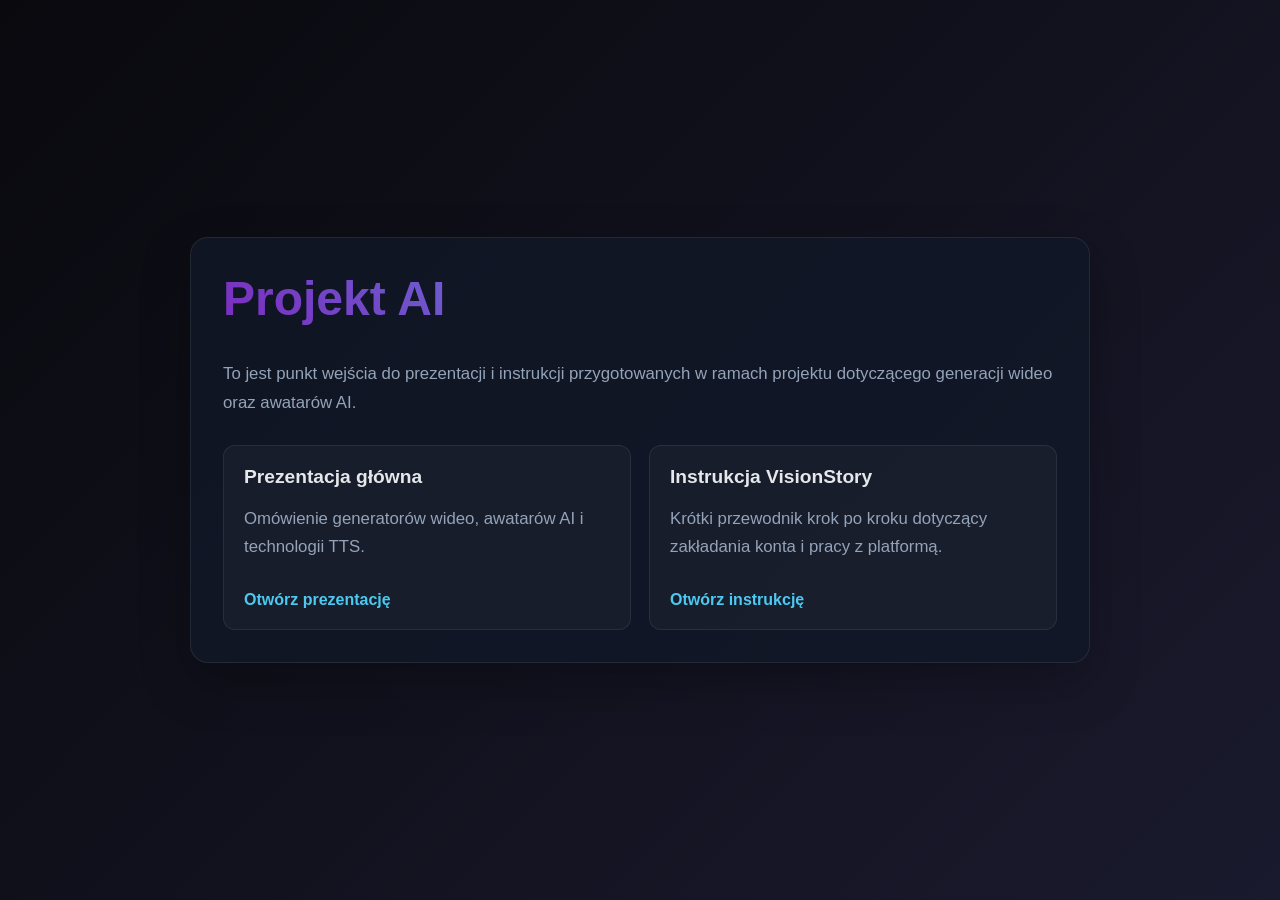
==== index.html @ ec32d887 "wersja wstepna" ====
<!DOCTYPE html>
<html lang="pl">
<head>
  <meta charset="UTF-8" />
  <meta name="viewport" content="width=device-width, initial-scale=1.0" />
  <title>Projekt AI</title>
  <style>
    :root {
      --bg: #0f172a;
      --panel: #111827;
      --panel-2: #1f2937;
      --text: #e5e7eb;
      --muted: #94a3b8;
      --accent: #4cc9f0;
      --accent-2: #7b2cbf;
    }

    * { box-sizing: border-box; }

    body {
      margin: 0;
      min-height: 100vh;
      display: grid;
      place-items: center;
      background: linear-gradient(135deg, #09090e 0%, #1a1a2e 100%);
      color: var(--text);
      font-family: "Segoe UI", Tahoma, Geneva, Verdana, sans-serif;
    }

    .wrap {
      width: min(900px, 90vw);
      background: rgba(17, 24, 39, 0.8);
      border: 1px solid rgba(255,255,255,0.08);
      border-radius: 18px;
      padding: 32px;
      box-shadow: 0 20px 50px rgba(0, 0, 0, 0.25);
    }

    h1 {
      margin-top: 0;
      font-size: clamp(2rem, 4vw, 3rem);
      line-height: 1.2;
      background: linear-gradient(45deg, #7b2cbf, #4cc9f0);
      -webkit-background-clip: text;
      background-clip: text;
      color: transparent;
    }

    p {
      color: var(--muted);
      font-size: 1.05rem;
      line-height: 1.7;
    }

    .grid {
      display: grid;
      grid-template-columns: repeat(auto-fit, minmax(220px, 1fr));
      gap: 18px;
      margin-top: 28px;
    }

    .card {
      background: rgba(255,255,255,0.03);
      border: 1px solid rgba(255,255,255,0.08);
      border-radius: 12px;
      padding: 20px;
      transition: transform 0.2s ease, border-color 0.2s ease;
    }

    .card:hover {
      transform: translateY(-2px);
      border-color: rgba(76, 201, 240, 0.7);
    }

    .card h2 {
      margin: 0 0 10px;
      font-size: 1.2rem;
    }

    .card a {
      display: inline-block;
      margin-top: 12px;
      color: var(--accent);
      text-decoration: none;
      font-weight: 600;
    }

    .card a:hover {
      text-decoration: underline;
    }
  </style>
</head>
<body>
  <main class="wrap">
    <h1>Projekt AI</h1>
    <p>To jest punkt wejścia do prezentacji i instrukcji przygotowanych w ramach projektu dotyczącego generacji wideo oraz awatarów AI.</p>

    <div class="grid">
      <article class="card">
        <h2>Prezentacja główna</h2>
        <p>Omówienie generatorów wideo, awatarów AI i technologii TTS.</p>
        <a href="Prezentacja_Awatary_AI.html">Otwórz prezentację</a>
      </article>

      <article class="card">
        <h2>Instrukcja VisionStory</h2>
        <p>Krótki przewodnik krok po kroku dotyczący zakładania konta i pracy z platformą.</p>
        <a href="Instrukcje/VisionStory.html">Otwórz instrukcję</a>
      </article>
    </div>
  </main>
</body>
</html>
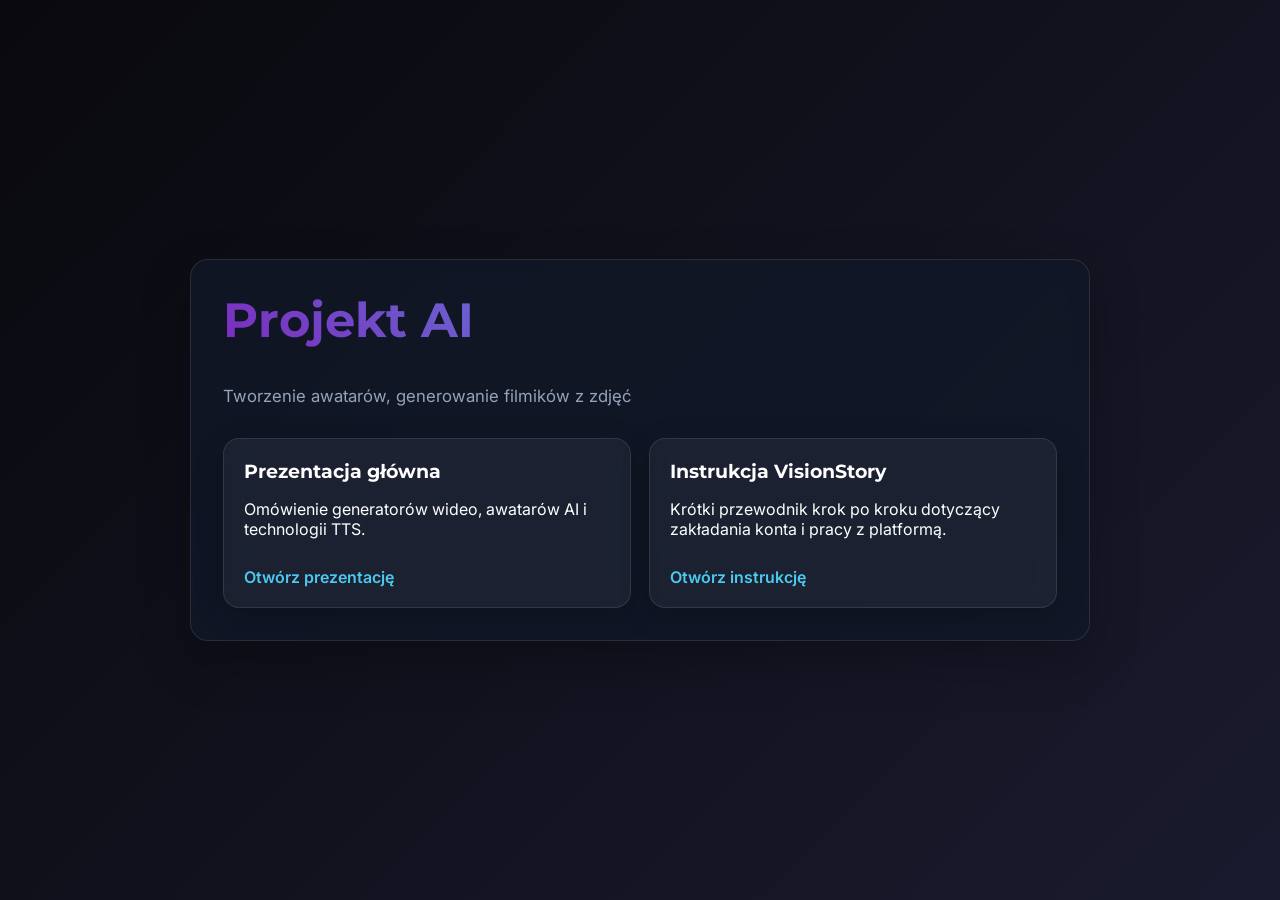
==== commit bf9a767d: "poprawki wizualne" ====
--- a/index.html
+++ b/index.html
@@ -4,50 +4,30 @@
   <meta charset="UTF-8" />
   <meta name="viewport" content="width=device-width, initial-scale=1.0" />
   <title>Projekt AI</title>
+  <link rel="preconnect" href="https://fonts.googleapis.com">
+  <link rel="preconnect" href="https://fonts.gstatic.com" crossorigin>
+  <link href="https://fonts.googleapis.com/css2?family=Inter:wght@300;400;600&family=Montserrat:wght@700;800&display=swap" rel="stylesheet">
+  <link rel="stylesheet" href="style.css">
   <style>
-    :root {
-      --bg: #0f172a;
-      --panel: #111827;
-      --panel-2: #1f2937;
-      --text: #e5e7eb;
-      --muted: #94a3b8;
-      --accent: #4cc9f0;
-      --accent-2: #7b2cbf;
-    }
-
-    * { box-sizing: border-box; }
-
     body {
       margin: 0;
       min-height: 100vh;
       display: grid;
       place-items: center;
-      background: linear-gradient(135deg, #09090e 0%, #1a1a2e 100%);
-      color: var(--text);
-      font-family: "Segoe UI", Tahoma, Geneva, Verdana, sans-serif;
     }
 
     .wrap {
       width: min(900px, 90vw);
-      background: rgba(17, 24, 39, 0.8);
-      border: 1px solid rgba(255,255,255,0.08);
-      border-radius: 18px;
       padding: 32px;
-      box-shadow: 0 20px 50px rgba(0, 0, 0, 0.25);
     }
 
-    h1 {
+    .wrap > h1 {
       margin-top: 0;
       font-size: clamp(2rem, 4vw, 3rem);
       line-height: 1.2;
-      background: linear-gradient(45deg, #7b2cbf, #4cc9f0);
-      -webkit-background-clip: text;
-      background-clip: text;
-      color: transparent;
     }
 
-    p {
-      color: var(--muted);
+    .wrap > p {
       font-size: 1.05rem;
       line-height: 1.7;
     }
@@ -60,16 +40,7 @@
     }
 
     .card {
-      background: rgba(255,255,255,0.03);
-      border: 1px solid rgba(255,255,255,0.08);
-      border-radius: 12px;
       padding: 20px;
-      transition: transform 0.2s ease, border-color 0.2s ease;
-    }
-
-    .card:hover {
-      transform: translateY(-2px);
-      border-color: rgba(76, 201, 240, 0.7);
     }
 
     .card h2 {
@@ -80,26 +51,20 @@
     .card a {
       display: inline-block;
       margin-top: 12px;
-      color: var(--accent);
-      text-decoration: none;
       font-weight: 600;
-    }
-
-    .card a:hover {
-      text-decoration: underline;
     }
   </style>
 </head>
 <body>
   <main class="wrap">
     <h1>Projekt AI</h1>
-    <p>To jest punkt wejścia do prezentacji i instrukcji przygotowanych w ramach projektu dotyczącego generacji wideo oraz awatarów AI.</p>
+    <p>Tworzenie awatarów, generowanie filmików z zdjęć</p>
 
     <div class="grid">
       <article class="card">
         <h2>Prezentacja główna</h2>
         <p>Omówienie generatorów wideo, awatarów AI i technologii TTS.</p>
-        <a href="Prezentacja_Awatary_AI.html">Otwórz prezentację</a>
+        <a href="Instrukcje/Prezentacja_Awatary_AI.html">Otwórz prezentację</a>
       </article>
 
       <article class="card">
--- a/style.css
+++ b/style.css
@@ -0,0 +1,205 @@
+:root {
+    color-scheme: dark;
+    --bg: #09090e;
+    --panel: rgba(17, 24, 39, 0.8);
+    --panel-soft: rgba(255, 255, 255, 0.05);
+    --text: #ffffff;
+    --muted: #94a3b8;
+    --accent: #4cc9f0;
+    --accent-2: #7b2cbf;
+    --gradient: linear-gradient(45deg, var(--accent-2), var(--accent));
+    --font-body: "Inter", "Segoe UI", Tahoma, Geneva, Verdana, sans-serif;
+    --font-heading: "Montserrat", "Segoe UI", Tahoma, Geneva, Verdana, sans-serif;
+}
+
+* {
+    box-sizing: border-box;
+}
+
+body {
+    color: var(--text);
+    font-family: var(--font-body);
+    background: linear-gradient(135deg, var(--bg) 0%, #1a1a2e 100%);
+}
+
+h1,
+h2,
+h3,
+h4 {
+    font-family: var(--font-heading);
+}
+
+.wrap {
+    background: var(--panel);
+    border: 1px solid rgba(255, 255, 255, 0.1);
+    border-radius: 18px;
+    box-shadow: 0 20px 50px rgba(0, 0, 0, 0.25);
+    backdrop-filter: blur(10px);
+}
+
+.wrap > h1,
+.slider .slide h1,
+.slider .slide h2,
+.reveal h1,
+.reveal h2,
+.reveal h3,
+.reveal h4 {
+    background: var(--gradient);
+    background-clip: text;
+    -webkit-background-clip: text;
+    color: transparent;
+    -webkit-text-fill-color: transparent;
+}
+
+.wrap > p,
+.reveal p {
+    color: var(--muted);
+}
+
+.card,
+.glass-card,
+.image-frame,
+.badge {
+    background: var(--panel-soft);
+    border: 1px solid rgba(255, 255, 255, 0.1);
+    border-radius: 16px;
+    box-shadow: 0 8px 30px rgba(0, 0, 0, 0.2);
+    backdrop-filter: blur(10px);
+}
+
+.card {
+    transition: transform 0.2s ease, border-color 0.2s ease, box-shadow 0.2s ease;
+}
+
+.card:hover {
+    transform: translateY(-3px);
+    border-color: rgba(76, 201, 240, 0.7);
+    box-shadow: 0 12px 34px rgba(76, 201, 240, 0.12);
+}
+
+.step-badge,
+.slider .slide .badge,
+.slider .slide button {
+    background: var(--gradient);
+}
+
+.highlight,
+.reveal strong {
+    color: var(--accent);
+}
+
+.card a,
+.glass-card a,
+.slider .slide a:not(.return-link),
+.home-link,
+.return-link {
+    color: var(--accent);
+    text-decoration: none;
+    transition: color 0.2s ease, background-color 0.2s ease, transform 0.2s ease, box-shadow 0.2s ease;
+}
+
+.card a:hover,
+.glass-card a:hover,
+.slider .slide a:not(.return-link):hover {
+    color: #ffffff;
+}
+
+.home-link,
+.return-link {
+    border: 1px solid rgba(76, 201, 240, 0.6);
+    border-radius: 50px;
+    background: rgba(76, 201, 240, 0.08);
+}
+
+.home-link:hover,
+.home-link:focus-visible,
+.return-link:hover,
+.return-link:focus-visible {
+    color: var(--bg);
+    background: var(--accent);
+    box-shadow: 0 6px 20px rgba(76, 201, 240, 0.3);
+}
+
+.slider .slide h2 {
+    border-bottom-color: rgba(76, 201, 240, 0.35);
+}
+
+.slider .slide button {
+    border: 1px solid rgba(76, 201, 240, 0.4);
+    box-shadow: 0 4px 15px rgba(76, 201, 240, 0.25);
+}
+
+.slider .slide button:hover {
+    box-shadow: 0 6px 20px rgba(76, 201, 240, 0.4);
+}
+
+.slider .slide button:disabled {
+    background: #333344;
+    color: #94a3b8;
+    box-shadow: none;
+}
+
+.slider .slide table {
+    background: rgba(17, 24, 39, 0.85);
+    border: 1px solid rgba(255, 255, 255, 0.1);
+}
+
+.slider .slide th {
+    background: rgba(76, 201, 240, 0.1);
+    color: var(--accent);
+    border-bottom-color: rgba(76, 201, 240, 0.6);
+}
+
+.slider .slide td {
+    border-bottom-color: rgba(255, 255, 255, 0.1);
+}
+
+.reveal-viewport {
+    background: linear-gradient(135deg, var(--bg) 0%, #1a1a2e 100%) !important;
+}
+
+.reveal .controls,
+.reveal .progress {
+    color: var(--accent);
+}
+
+.reveal .progress {
+    background: rgba(255, 255, 255, 0.12);
+}
+
+.reveal .progress span {
+    background: var(--gradient);
+}
+
+@media (max-width: 700px) {
+    .wrap {
+        padding: 24px;
+    }
+
+    .slider .slide {
+        padding: 1.5rem;
+    }
+
+    .slider .slide h1 {
+        font-size: clamp(2rem, 10vw, 4rem);
+    }
+
+    .slider .slide h2 {
+        font-size: clamp(1.5rem, 7vw, 3rem);
+    }
+
+    .slider .slide p,
+    .slider .slide li {
+        font-size: 1.15rem;
+    }
+
+    .slider .slide table {
+        font-size: 0.9rem;
+    }
+
+    .slider .slide th,
+    .slider .slide td {
+        padding: 10px;
+        font-size: 0.9rem;
+    }
+}
